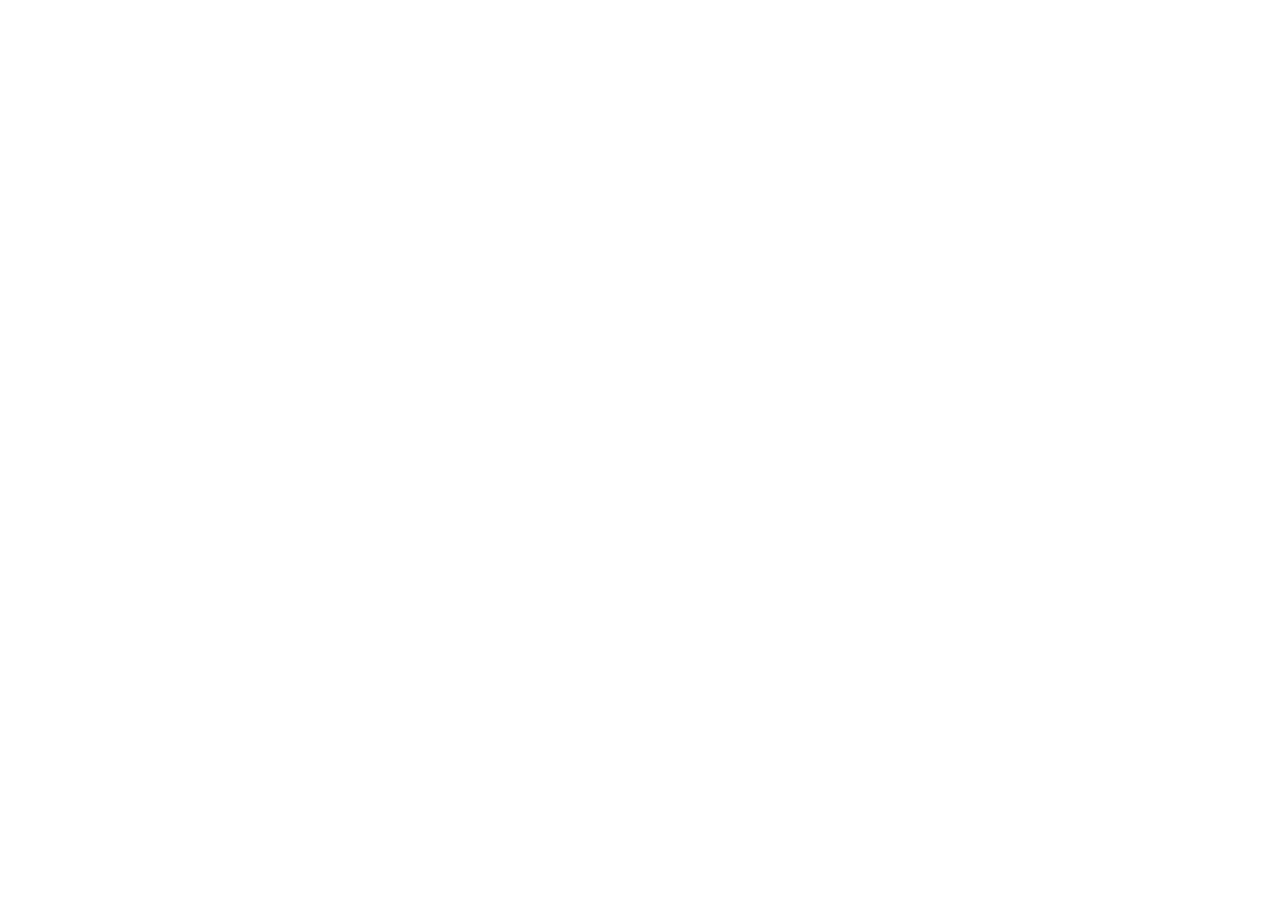
==== ia.html @ 49033d3d "Estructura-base-html" ====
<!DOCTYPE html>
<html lang="es">
    <head>
        <meta charset="utf-8">
        <title>Refik Anadol: inteligencia artificial</title>
        <link href="css/estilos.css" rel="stylesheet">
    </head>
    <body>
    </body>
</html>
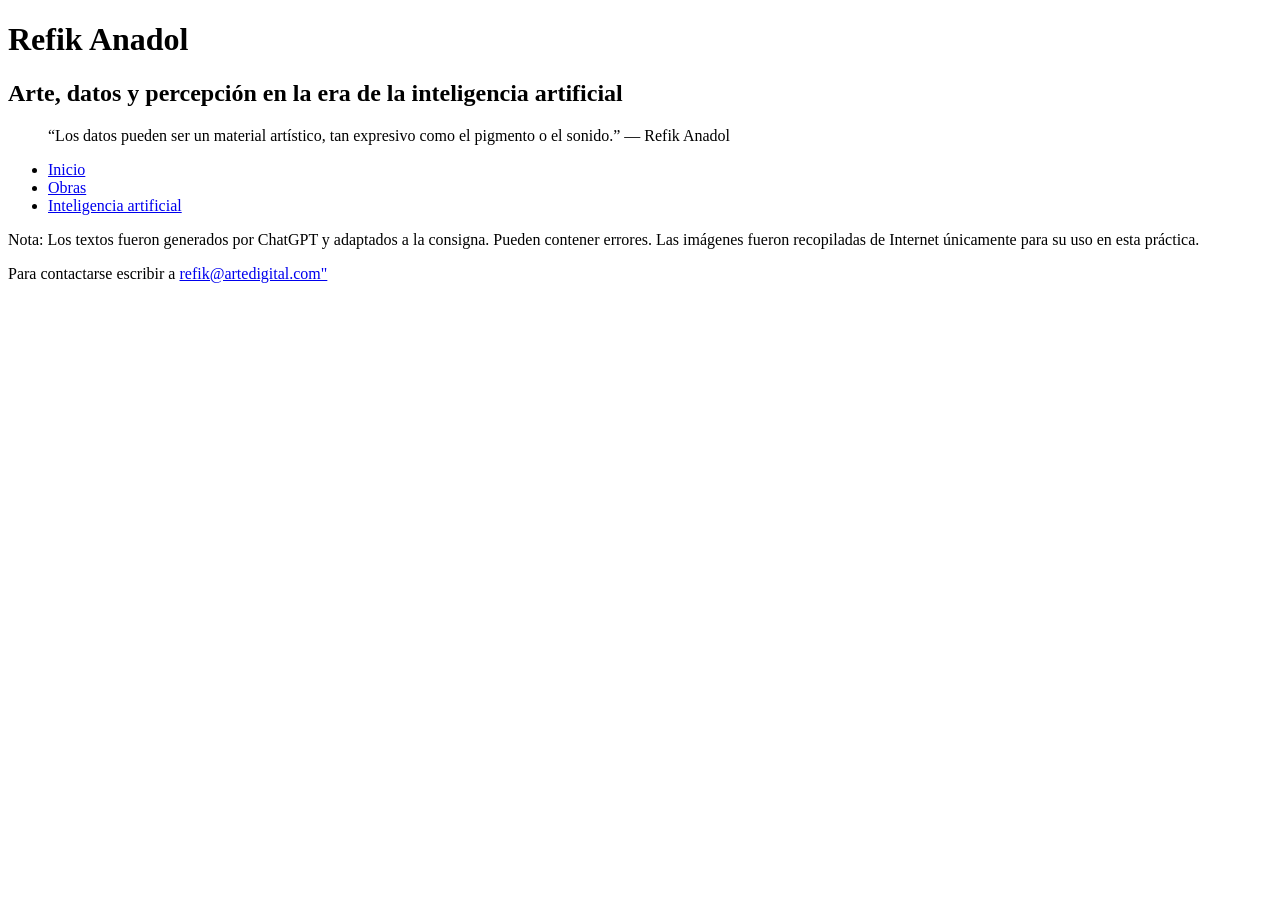
==== commit 535bb8cc: "headers-y-footers" ====
--- a/ia.html
+++ b/ia.html
@@ -6,5 +6,26 @@
         <link href="css/estilos.css" rel="stylesheet">
     </head>
     <body>
+         <header>
+            <h1>Refik Anadol</h1>
+            <h2>Arte, datos y percepción en la era de la inteligencia artificial</h2>
+              <blockquote>“Los datos pueden ser un material artístico, tan expresivo como el pigmento o el sonido.” — Refik Anadol</blockquote>
+            <nav>
+                <ul>
+                    <li> <a href="index.html">Inicio</a> </li>
+                    <li> <a href="obras.html">Obras</a> </li>
+                    <li> <a href="ia.html">Inteligencia artificial</a> </li>
+                </ul>
+            </nav>
+        </header>
+         <main>
+
+        </main>
+        <footer>
+            <p>Nota: Los textos fueron generados por ChatGPT y adaptados a la consigna. Pueden contener errores. Las imágenes fueron recopiladas de Internet únicamente para su uso en esta práctica.</p>
+            <adress>
+               <p>Para contactarse escribir a <a href="mailto:refik@artedigital.com">refik@artedigital.com"</a></p>
+            </adress>
+        </footer>
     </body>
 </html>
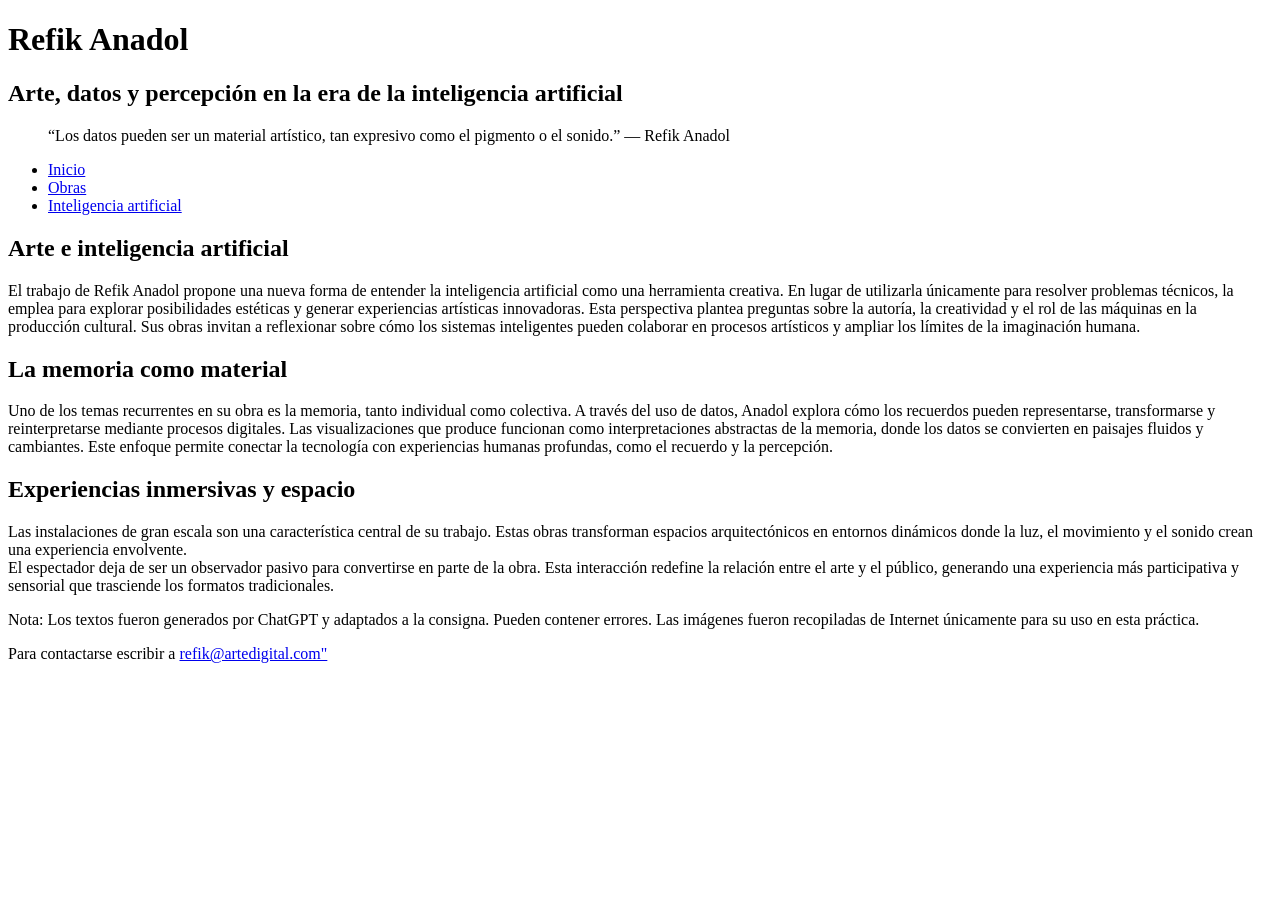
==== commit 40c500bd: "contenido-semantico" ====
--- a/ia.html
+++ b/ia.html
@@ -6,10 +6,10 @@
         <link href="css/estilos.css" rel="stylesheet">
     </head>
     <body>
-         <header>
+        <header>
             <h1>Refik Anadol</h1>
             <h2>Arte, datos y percepción en la era de la inteligencia artificial</h2>
-              <blockquote>“Los datos pueden ser un material artístico, tan expresivo como el pigmento o el sonido.” — Refik Anadol</blockquote>
+            <blockquote>“Los datos pueden ser un material artístico, tan expresivo como el pigmento o el sonido.” — Refik Anadol</blockquote>
             <nav>
                 <ul>
                     <li> <a href="index.html">Inicio</a> </li>
@@ -18,8 +18,25 @@
                 </ul>
             </nav>
         </header>
-         <main>
-
+        <main>
+            <section>
+                <h2>Arte e inteligencia artificial</h2>
+                <p>El trabajo de Refik Anadol propone una nueva forma de entender la inteligencia artificial como una herramienta creativa. En lugar de utilizarla únicamente para resolver problemas técnicos, la emplea para explorar posibilidades estéticas y generar experiencias artísticas innovadoras. 
+                Esta perspectiva plantea preguntas sobre la autoría, la creatividad y el rol de las máquinas en la producción cultural. 
+                Sus obras invitan a reflexionar sobre cómo los sistemas inteligentes pueden colaborar en procesos artísticos y ampliar los límites de la imaginación humana.
+                </p>
+            </section>    
+            <section>
+                <h2>La memoria como material</h2>
+                <p>Uno de los temas recurrentes en su obra es la memoria, tanto individual como colectiva. A través del uso de datos, Anadol explora cómo los recuerdos pueden representarse, transformarse y reinterpretarse mediante procesos digitales. Las visualizaciones que produce funcionan como interpretaciones abstractas de la memoria, 
+                donde los datos se convierten en paisajes fluidos y cambiantes. Este enfoque permite conectar la tecnología con experiencias humanas profundas, como el recuerdo y la percepción.</p>
+            </section>
+            <section>
+                <h2>Experiencias inmersivas y espacio</h2>
+                <p>Las instalaciones de gran escala son una característica central de su trabajo. Estas obras transforman espacios arquitectónicos en entornos dinámicos donde la luz, el movimiento y el sonido crean una experiencia envolvente. <br>
+                El espectador deja de ser un observador pasivo para convertirse en parte de la obra. Esta interacción redefine la relación entre el arte y el público, generando una experiencia más participativa y sensorial que trasciende los formatos tradicionales.</p>
+                </p>
+            </section>
         </main>
         <footer>
             <p>Nota: Los textos fueron generados por ChatGPT y adaptados a la consigna. Pueden contener errores. Las imágenes fueron recopiladas de Internet únicamente para su uso en esta práctica.</p>
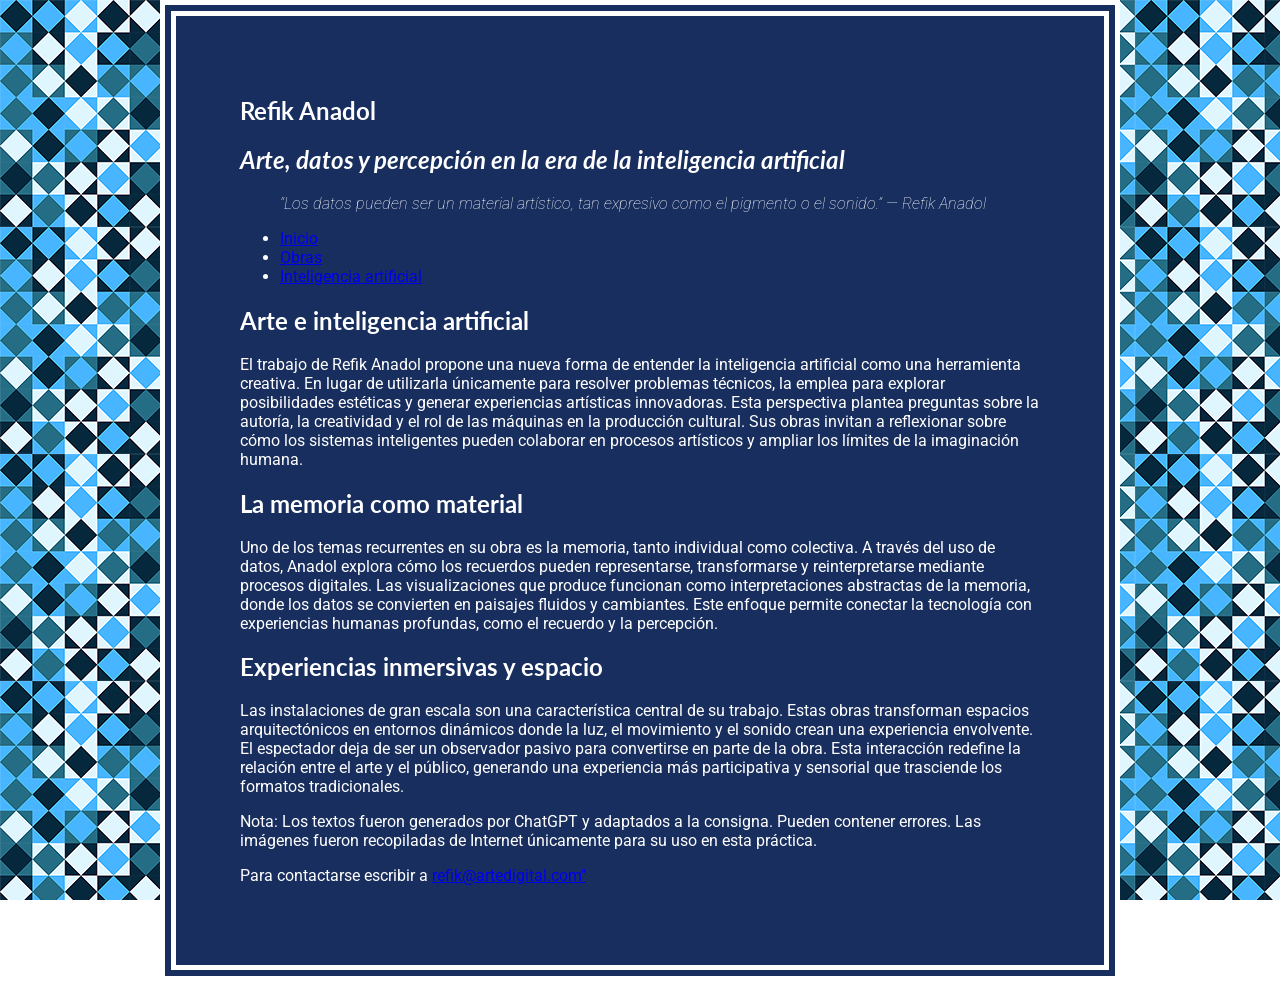
==== commit 6e6642c2: "CSS-fondo-header" ====
--- a/ia.html
+++ b/ia.html
@@ -4,11 +4,13 @@
         <meta charset="utf-8">
         <title>Refik Anadol: inteligencia artificial</title>
         <link href="css/estilos.css" rel="stylesheet">
+        <link href="https://fonts.googleapis.com/css2?family=Roboto:ital,wght@0,100..900;1,100..900&display=swap" rel="stylesheet">
+        <link href="https://fonts.googleapis.com/css2?family=Edu+SA+Beginner:wght@400..700&family=Lato:ital,wght@0,100;0,300;0,400;0,700;0,900;1,100;1,300;1,400;1,700;1,900&family=Manrope:wght@200..800&display=swap" rel="stylesheet">
     </head>
     <body>
-        <header>
+        <div id="contenedor">
             <h1>Refik Anadol</h1>
-            <h2>Arte, datos y percepción en la era de la inteligencia artificial</h2>
+            <h2><em>Arte, datos y percepción en la era de la inteligencia artificial</em></h2>
             <blockquote>“Los datos pueden ser un material artístico, tan expresivo como el pigmento o el sonido.” — Refik Anadol</blockquote>
             <nav>
                 <ul>
@@ -44,5 +46,6 @@
                <p>Para contactarse escribir a <a href="mailto:refik@artedigital.com">refik@artedigital.com"</a></p>
             </adress>
         </footer>
+        </div>
     </body>
 </html>
--- a/css/estilos.css
+++ b/css/estilos.css
@@ -0,0 +1,35 @@
+* {
+    box-sizing: border-box;
+}
+body {
+    background-image: url("../img/fondo.png");
+    background-repeat: repeat;
+    background-attachment: fixed;
+    margin: 0;
+    padding: auto;
+    font-family: "roboto", sans-serif;
+}
+#contenedor {
+width: 75%;
+max-width: 960px;
+margin: 0 auto;
+padding: 5%;
+background-color: rgb(24, 46, 94);
+border: 1rem white double;
+color: white;
+}
+h1, h2, h3 {
+    font-family: "lato", "roboto", sans-serif;
+    font-size: 1.5rem;
+}
+header {
+    text-align: center;
+    font-size: 2rem;
+}
+blockquote {
+    font-style: oblique;
+    font-weight: lighter;
+    font-size: 1rem;
+}
+
+
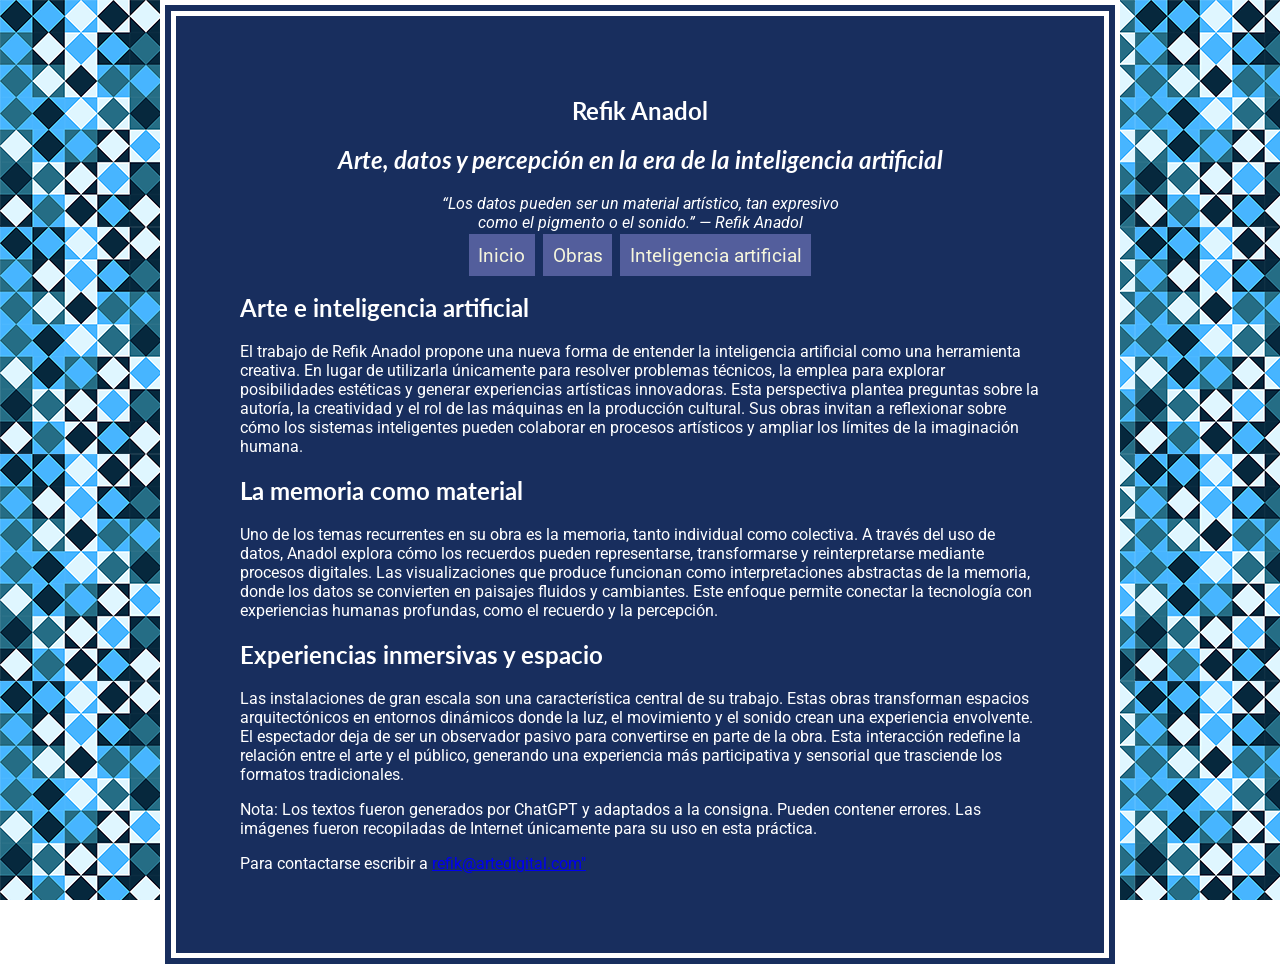
==== commit 5006d18e: "menu-de-nav" ====
--- a/ia.html
+++ b/ia.html
@@ -9,6 +9,7 @@
     </head>
     <body>
         <div id="contenedor">
+        <header>
             <h1>Refik Anadol</h1>
             <h2><em>Arte, datos y percepción en la era de la inteligencia artificial</em></h2>
             <blockquote>“Los datos pueden ser un material artístico, tan expresivo como el pigmento o el sonido.” — Refik Anadol</blockquote>
--- a/css/estilos.css
+++ b/css/estilos.css
@@ -27,9 +27,44 @@
     font-size: 2rem;
 }
 blockquote {
+    width: 50%;
+    margin: auto;
     font-style: oblique;
-    font-weight: lighter;
+    font-weight: light;
     font-size: 1rem;
 }
 
+/*menu de navegación*/
+nav ul{
+    margin: 0;
+    padding: 0;
+    list-style-type: none;   
+}
+nav li{
+    display: inline-block;
+}
+nav a{
+    font-size: 1.2rem;
+    line-height: 2.2rem;
+    padding: 0.5em;
+    text-align: center;
+    text-decoration: none;
+}
+nav a:link {
+    background-color:rgb(83, 94, 156);
+    color:beige;
+}
+nav a:visited {
+    background-color:rgb(83, 127, 156);
+    color:beige;
+}
+nav a:hover {
+    background-color:rgb(118, 128, 184);
+    color:beige;
+    font-style: italic;
+}
+nav a:active {
+    background-color: beige;
+    color: rgb(155, 174, 214);
+}
 
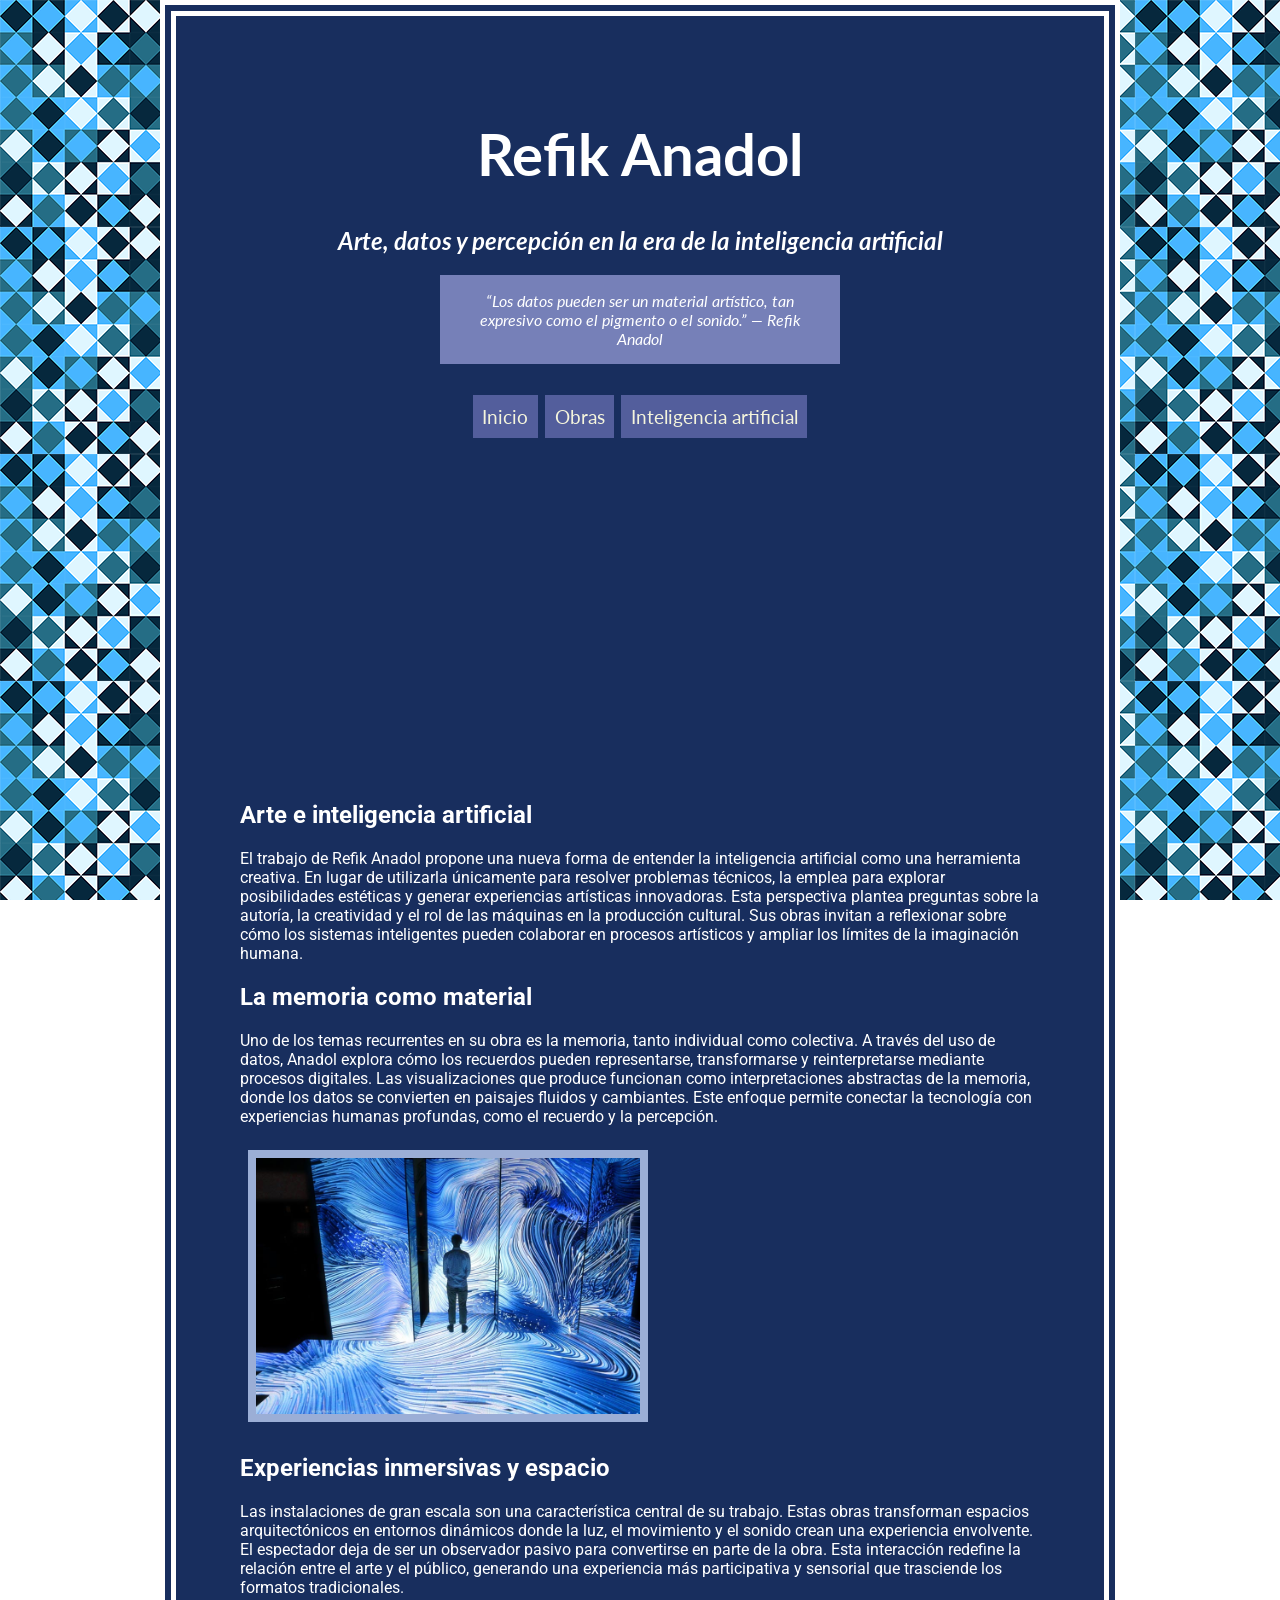
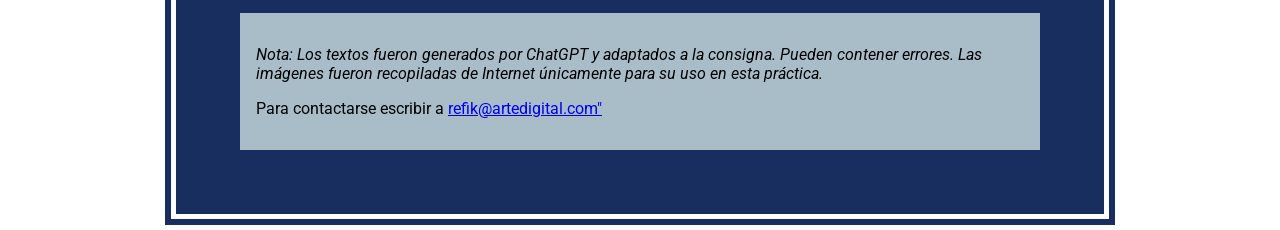
==== commit c3044948: "css-video-imagenes" ====
--- a/ia.html
+++ b/ia.html
@@ -5,7 +5,7 @@
         <title>Refik Anadol: inteligencia artificial</title>
         <link href="css/estilos.css" rel="stylesheet">
         <link href="https://fonts.googleapis.com/css2?family=Roboto:ital,wght@0,100..900;1,100..900&display=swap" rel="stylesheet">
-        <link href="https://fonts.googleapis.com/css2?family=Edu+SA+Beginner:wght@400..700&family=Lato:ital,wght@0,100;0,300;0,400;0,700;0,900;1,100;1,300;1,400;1,700;1,900&family=Manrope:wght@200..800&display=swap" rel="stylesheet">
+           <link href="https://fonts.googleapis.com/css2?family=Lato:ital,wght@0,100;0,300;0,400;0,700;0,900;1,100;1,300;1,400;1,700;1,900&display=swap" rel="stylesheet">
     </head>
     <body>
         <div id="contenedor">
@@ -22,6 +22,9 @@
             </nav>
         </header>
         <main>
+            <div id="video">
+            <iframe width="560" height="315" src="https://www.youtube.com/embed/iz7diOuaTos?si=wh_YffjgiWpxNC8W" title="YouTube video player" frameborder="0" allow="accelerometer; autoplay; clipboard-write; encrypted-media; gyroscope; picture-in-picture; web-share" referrerpolicy="strict-origin-when-cross-origin" allowfullscreen></iframe>
+            </div>
             <section>
                 <h2>Arte e inteligencia artificial</h2>
                 <p>El trabajo de Refik Anadol propone una nueva forma de entender la inteligencia artificial como una herramienta creativa. En lugar de utilizarla únicamente para resolver problemas técnicos, la emplea para explorar posibilidades estéticas y generar experiencias artísticas innovadoras. 
@@ -34,6 +37,7 @@
                 <p>Uno de los temas recurrentes en su obra es la memoria, tanto individual como colectiva. A través del uso de datos, Anadol explora cómo los recuerdos pueden representarse, transformarse y reinterpretarse mediante procesos digitales. Las visualizaciones que produce funcionan como interpretaciones abstractas de la memoria, 
                 donde los datos se convierten en paisajes fluidos y cambiantes. Este enfoque permite conectar la tecnología con experiencias humanas profundas, como el recuerdo y la percepción.</p>
             </section>
+            <img src="img/anadol-2.jpg" alt="imagen de una instalación con proyecciones" width="50%">
             <section>
                 <h2>Experiencias inmersivas y espacio</h2>
                 <p>Las instalaciones de gran escala son una característica central de su trabajo. Estas obras transforman espacios arquitectónicos en entornos dinámicos donde la luz, el movimiento y el sonido crean una experiencia envolvente. <br>
@@ -42,7 +46,7 @@
             </section>
         </main>
         <footer>
-            <p>Nota: Los textos fueron generados por ChatGPT y adaptados a la consigna. Pueden contener errores. Las imágenes fueron recopiladas de Internet únicamente para su uso en esta práctica.</p>
+            <p><em>Nota: Los textos fueron generados por ChatGPT y adaptados a la consigna. Pueden contener errores. Las imágenes fueron recopiladas de Internet únicamente para su uso en esta práctica.</em></p>
             <adress>
                <p>Para contactarse escribir a <a href="mailto:refik@artedigital.com">refik@artedigital.com"</a></p>
             </adress>
--- a/css/estilos.css
+++ b/css/estilos.css
@@ -18,25 +18,28 @@
 border: 1rem white double;
 color: white;
 }
-h1, h2, h3 {
-    font-family: "lato", "roboto", sans-serif;
-    font-size: 1.5rem;
-}
+/*header*/
 header {
     text-align: center;
-    font-size: 2rem;
+    font-size: 1.8rem;
+    font-family: "lato", "roboto", sans-serif;
+}
+header h2{
+    font-size: 1.5rem;
 }
 blockquote {
     width: 50%;
     margin: auto;
+    padding: 1rem;
     font-style: oblique;
     font-weight: light;
     font-size: 1rem;
+    background-color: rgb(118, 128, 184);
 }
 
 /*menu de navegación*/
 nav ul{
-    margin: 0;
+    margin: 2rem;
     padding: 0;
     list-style-type: none;   
 }
@@ -68,3 +71,34 @@
     color: rgb(155, 174, 214);
 }
 
+/*imagenes*/
+img#principal{
+    display: block;
+    margin:auto;
+    border: none;
+}
+#imagenes{
+    display: flex;
+    justify-content: center;
+    align-items: center;
+    margin:auto;
+    padding: 1%
+}
+img{
+    margin: 1%;
+     border: 0.5rem rgb(155, 174, 214) solid;
+}
+#video {
+    display: flex;
+    justify-content: center;
+    align-items: center;
+   
+}
+/*main*/
+footer {
+    width: 100%;
+    background-color: rgb(169, 189, 201);
+    color:black;
+    padding: 1rem;
+    margin: 0;
+}
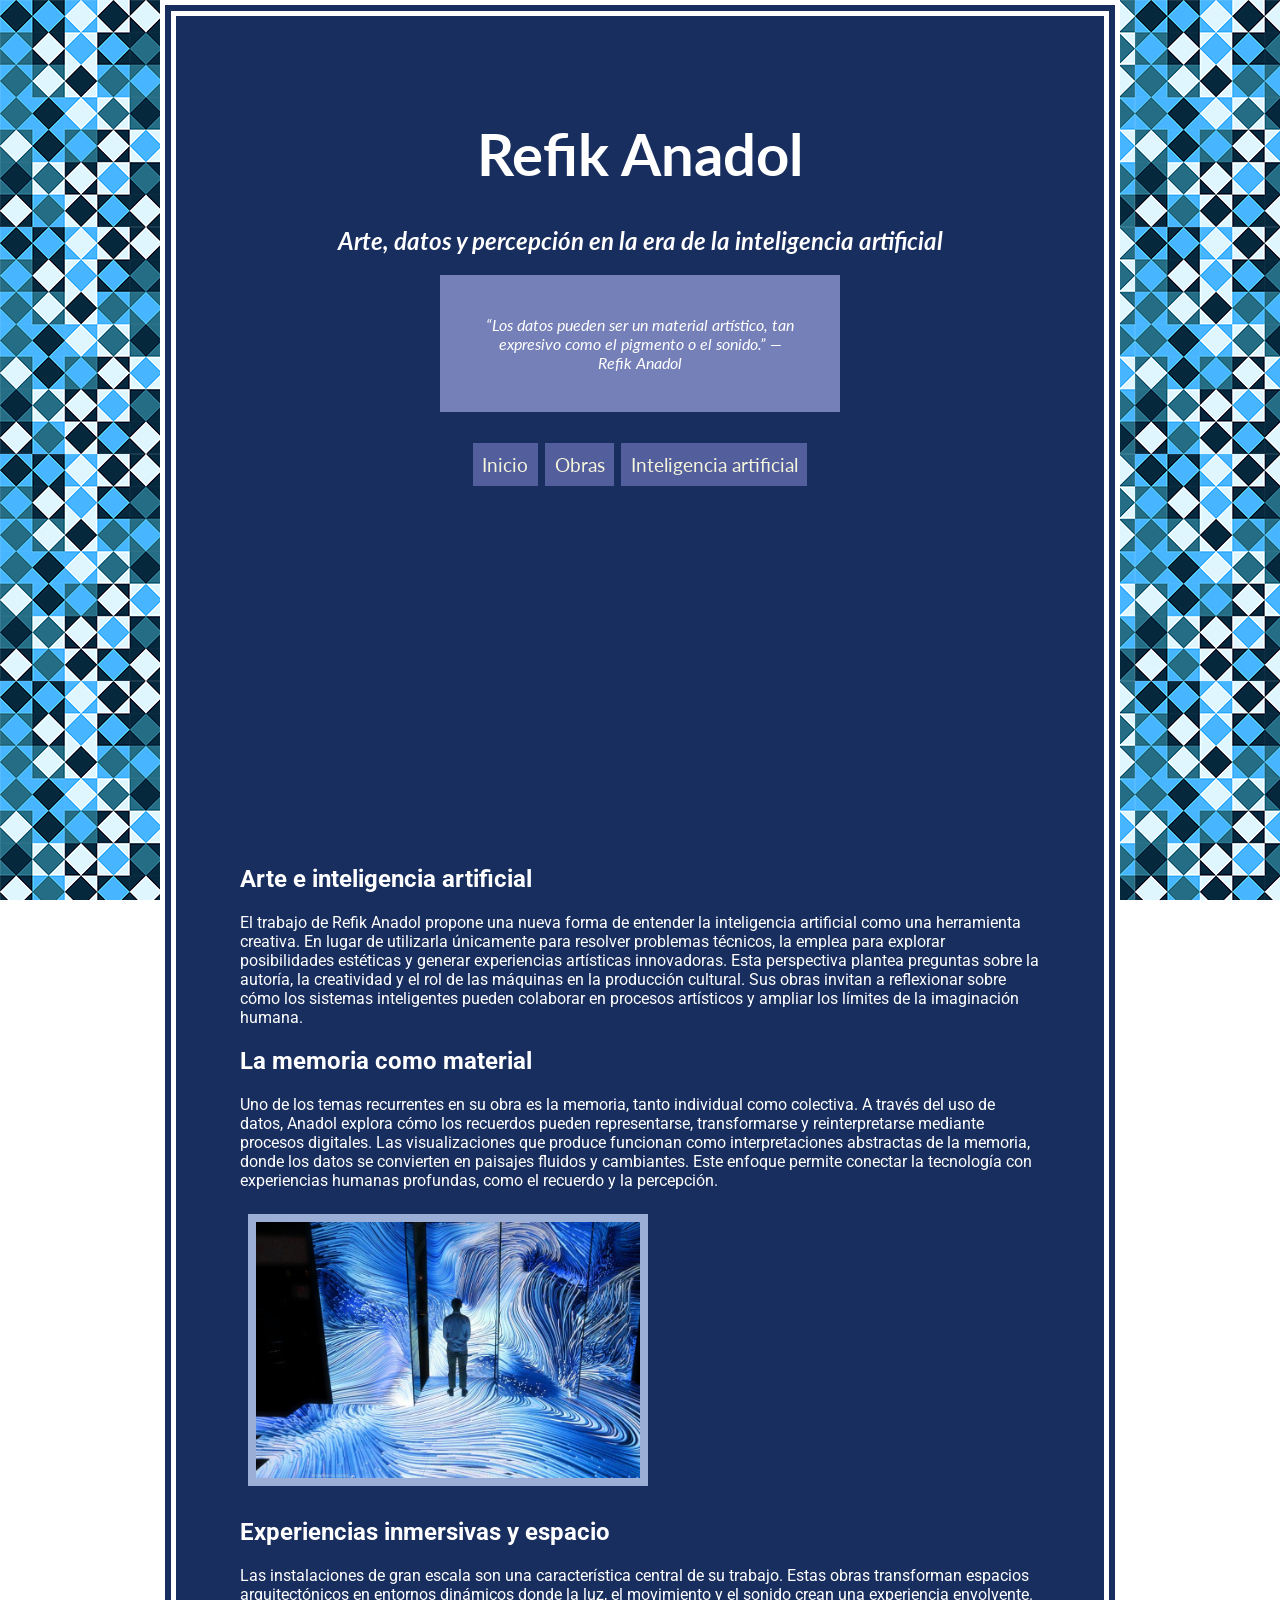
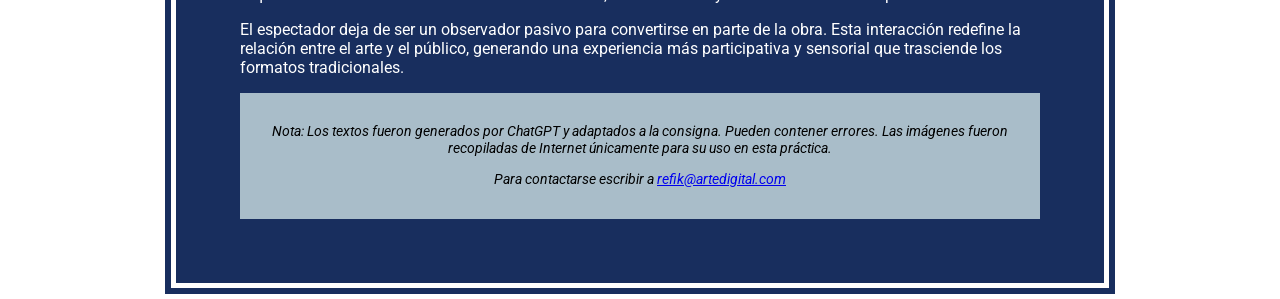
==== commit 83067762: "integracion-con-IA" ====
--- a/ia.html
+++ b/ia.html
@@ -22,7 +22,7 @@
             </nav>
         </header>
         <main>
-            <div id="video">
+            <div class="center">
             <iframe width="560" height="315" src="https://www.youtube.com/embed/iz7diOuaTos?si=wh_YffjgiWpxNC8W" title="YouTube video player" frameborder="0" allow="accelerometer; autoplay; clipboard-write; encrypted-media; gyroscope; picture-in-picture; web-share" referrerpolicy="strict-origin-when-cross-origin" allowfullscreen></iframe>
             </div>
             <section>
@@ -40,16 +40,15 @@
             <img src="img/anadol-2.jpg" alt="imagen de una instalación con proyecciones" width="50%">
             <section>
                 <h2>Experiencias inmersivas y espacio</h2>
-                <p>Las instalaciones de gran escala son una característica central de su trabajo. Estas obras transforman espacios arquitectónicos en entornos dinámicos donde la luz, el movimiento y el sonido crean una experiencia envolvente. <br>
-                El espectador deja de ser un observador pasivo para convertirse en parte de la obra. Esta interacción redefine la relación entre el arte y el público, generando una experiencia más participativa y sensorial que trasciende los formatos tradicionales.</p>
-                </p>
+                <p>Las instalaciones de gran escala son una característica central de su trabajo. Estas obras transforman espacios arquitectónicos en entornos dinámicos donde la luz, el movimiento y el sonido crean una experiencia envolvente.</p>
+                <p>El espectador deja de ser un observador pasivo para convertirse en parte de la obra. Esta interacción redefine la relación entre el arte y el público, generando una experiencia más participativa y sensorial que trasciende los formatos tradicionales.</p>
             </section>
         </main>
         <footer>
             <p><em>Nota: Los textos fueron generados por ChatGPT y adaptados a la consigna. Pueden contener errores. Las imágenes fueron recopiladas de Internet únicamente para su uso en esta práctica.</em></p>
-            <adress>
-               <p>Para contactarse escribir a <a href="mailto:refik@artedigital.com">refik@artedigital.com"</a></p>
-            </adress>
+            <address>
+               <p>Para contactarse escribir a <a href="mailto:refik@artedigital.com">refik@artedigital.com</a></p>
+            </address>
         </footer>
         </div>
     </body>
--- a/css/estilos.css
+++ b/css/estilos.css
@@ -1,13 +1,15 @@
 * {
     box-sizing: border-box;
 }
+/*Body*/
 body {
     background-image: url("../img/fondo.png");
     background-repeat: repeat;
     background-attachment: fixed;
     margin: 0;
-    padding: auto;
+    padding: 0;
     font-family: "roboto", sans-serif;
+    font-size: 1rem;
 }
 #contenedor {
 width: 75%;
@@ -30,7 +32,7 @@
 blockquote {
     width: 50%;
     margin: auto;
-    padding: 1rem;
+    padding: 5%;
     font-style: oblique;
     font-weight: light;
     font-size: 1rem;
@@ -52,53 +54,42 @@
     padding: 0.5em;
     text-align: center;
     text-decoration: none;
+    color:beige;
 }
 nav a:link {
-    background-color:rgb(83, 94, 156);
-    color:beige;
+    background-color:rgb(83, 94, 156);    
 }
 nav a:visited {
     background-color:rgb(83, 127, 156);
-    color:beige;
 }
 nav a:hover {
     background-color:rgb(118, 128, 184);
-    color:beige;
     font-style: italic;
 }
 nav a:active {
-    background-color: beige;
     color: rgb(155, 174, 214);
 }
 
-/*imagenes*/
-img#principal{
-    display: block;
-    margin:auto;
-    border: none;
-}
-#imagenes{
+/*imagenes y video*/
+.center{
     display: flex;
     justify-content: center;
     align-items: center;
     margin:auto;
-    padding: 1%
+    padding: 1%;
+    border: none;
 }
 img{
     margin: 1%;
      border: 0.5rem rgb(155, 174, 214) solid;
 }
-#video {
-    display: flex;
-    justify-content: center;
-    align-items: center;
-   
-}
-/*main*/
+/*footer*/
 footer {
     width: 100%;
     background-color: rgb(169, 189, 201);
     color:black;
     padding: 1rem;
     margin: 0;
-}+    text-align: center;
+    font-size: 0.9rem;
+}
